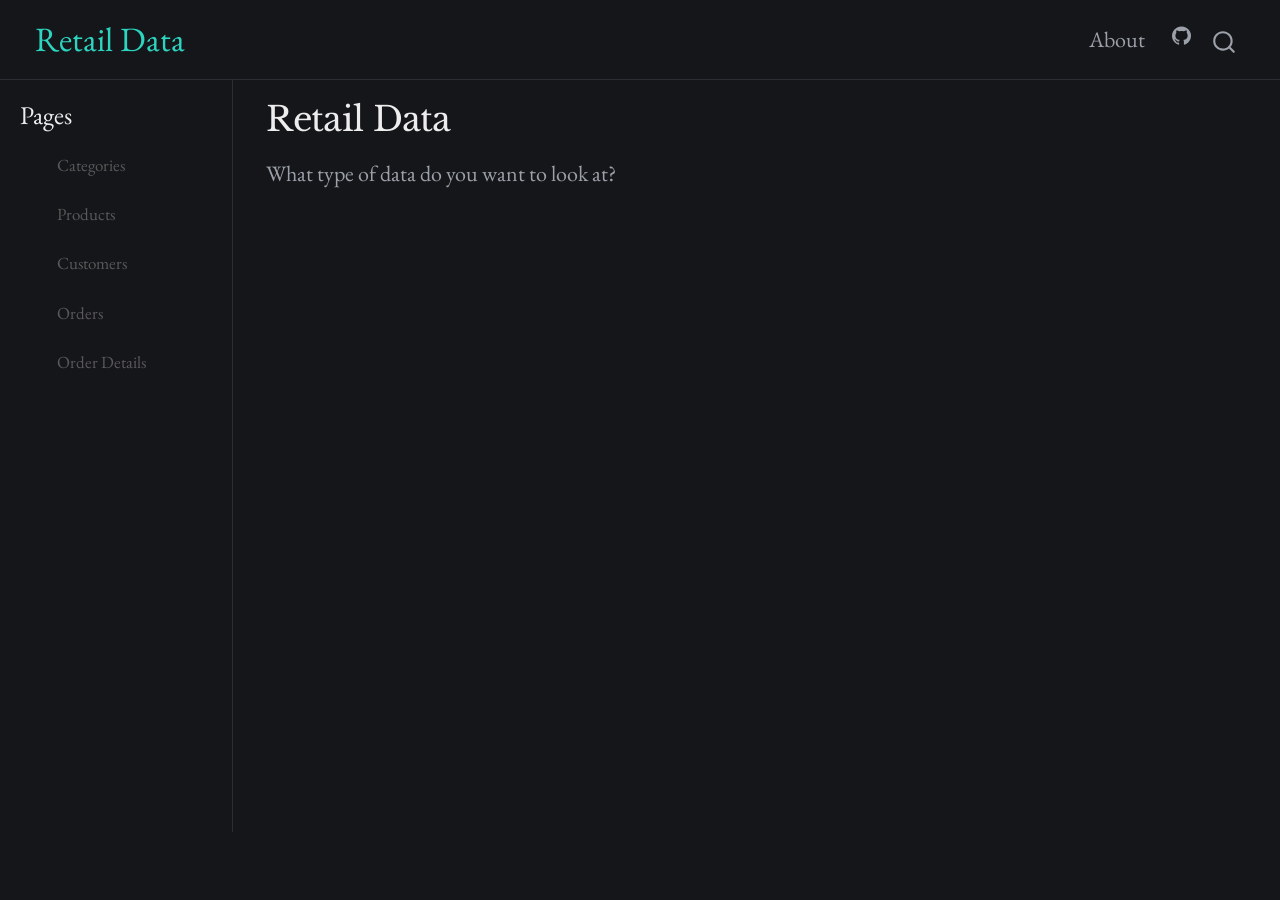
==== docs/index.html @ ee4e556a "Rerouting again" ====
<!DOCTYPE html>
<html xmlns="http://www.w3.org/1999/xhtml" lang="en" xml:lang="en"><head>

<meta charset="utf-8">
<meta name="generator" content="quarto-1.9.38">

<meta name="viewport" content="width=device-width, initial-scale=1.0, user-scalable=yes">


<title>Retail Data</title>
<style>
/* Default styles provided by pandoc.
** See https://pandoc.org/MANUAL.html#variables-for-html for config info.
*/
code{white-space: pre-wrap;}
span.smallcaps{font-variant: small-caps;}
div.columns{display: flex; gap: min(4vw, 1.5em);}
div.column{flex: auto; overflow-x: auto;}
div.hanging-indent{margin-left: 1.5em; text-indent: -1.5em;}
ul.task-list{list-style: none;}
ul.task-list li input[type="checkbox"] {
  width: 0.8em;
  margin: 0 0.8em 0.2em -1em; /* quarto-specific, see https://github.com/quarto-dev/quarto-cli/issues/4556 */ 
  vertical-align: middle;
}
</style>


<script src="site_libs/quarto-nav/quarto-nav.js"></script>
<script src="site_libs/clipboard/clipboard.min.js"></script>
<script src="site_libs/quarto-search/autocomplete.umd.js"></script>
<script src="site_libs/quarto-search/fuse.min.js"></script>
<script src="site_libs/quarto-search/quarto-search.js"></script>
<meta name="quarto:offset" content="./">
<script src="site_libs/quarto-html/quarto.js" type="module"></script>
<script src="site_libs/quarto-html/tabsets/tabsets.js" type="module"></script>
<script src="site_libs/quarto-html/popper.min.js"></script>
<script src="site_libs/quarto-html/tippy.umd.min.js"></script>
<script src="site_libs/quarto-html/anchor.min.js"></script>
<link href="site_libs/quarto-html/tippy.css" rel="stylesheet">
<link href="site_libs/quarto-html/quarto-syntax-highlighting-15634bcf2e68342d4ad2dfa704d543f6.css" rel="stylesheet" id="quarto-text-highlighting-styles">
<script src="site_libs/bootstrap/bootstrap.min.js"></script>
<link href="site_libs/bootstrap/bootstrap-icons.css" rel="stylesheet">
<link href="site_libs/bootstrap/bootstrap-1ce53df7d7e3c95a1a8f56453fd53fdc.min.css" rel="stylesheet" append-hash="true" id="quarto-bootstrap" data-mode="light">
<script id="quarto-search-options" type="application/json">{
  "location": "navbar",
  "copy-button": false,
  "collapse-after": 3,
  "panel-placement": "end",
  "type": "overlay",
  "limit": 50,
  "keyboard-shortcut": [
    "f",
    "/",
    "s"
  ],
  "show-item-context": false,
  "language": {
    "search-no-results-text": "No results",
    "search-matching-documents-text": "matching documents",
    "search-copy-link-title": "Copy link to search",
    "search-hide-matches-text": "Hide additional matches",
    "search-more-match-text": "more match in this document",
    "search-more-matches-text": "more matches in this document",
    "search-clear-button-title": "Clear",
    "search-text-placeholder": "",
    "search-detached-cancel-button-title": "Cancel",
    "search-submit-button-title": "Submit",
    "search-label": "Search"
  }
}</script>


</head>

<body class="nav-sidebar docked nav-fixed quarto-light">

<div id="quarto-search-results"></div>
  <header id="quarto-header" class="headroom fixed-top">
    <nav class="navbar navbar-expand-lg " data-bs-theme="dark">
      <div class="navbar-container container-fluid">
      <div class="navbar-brand-container mx-auto">
    <a class="navbar-brand" href="./index.html">
    <span class="navbar-title">Retail Data</span>
    </a>
  </div>
            <div id="quarto-search" class="" title="Search"></div>
          <button class="navbar-toggler" type="button" data-bs-toggle="collapse" data-bs-target="#navbarCollapse" aria-controls="navbarCollapse" role="menu" aria-expanded="false" aria-label="Toggle navigation" onclick="if (window.quartoToggleHeadroom) { window.quartoToggleHeadroom(); }">
  <span class="navbar-toggler-icon"></span>
</button>
          <div class="collapse navbar-collapse" id="navbarCollapse">
            <ul class="navbar-nav navbar-nav-scroll ms-auto">
  <li class="nav-item">
    <a class="nav-link" href="./about.html"> 
<span class="menu-text">About</span></a>
  </li>  
  <li class="nav-item compact">
    <a class="nav-link" href="https://github.com/theppel/Retail_Data"> <i class="bi bi-github" role="img">
</i> 
<span class="menu-text"></span></a>
  </li>  
</ul>
          </div> <!-- /navcollapse -->
            <div class="quarto-navbar-tools">
</div>
      </div> <!-- /container-fluid -->
    </nav>
  <nav class="quarto-secondary-nav">
    <div class="container-fluid d-flex">
      <button type="button" class="quarto-btn-toggle btn" data-bs-toggle="collapse" role="button" data-bs-target=".quarto-sidebar-collapse-item" aria-controls="quarto-sidebar" aria-expanded="false" aria-label="Toggle sidebar navigation" onclick="if (window.quartoToggleHeadroom) { window.quartoToggleHeadroom(); }">
        <i class="bi bi-layout-text-sidebar-reverse"></i>
      </button>
        <nav class="quarto-page-breadcrumbs" aria-label="breadcrumb"><ol class="breadcrumb"><li class="breadcrumb-item">Retail Data</li></ol></nav>
        <a class="flex-grow-1" role="navigation" data-bs-toggle="collapse" data-bs-target=".quarto-sidebar-collapse-item" aria-controls="quarto-sidebar" aria-expanded="false" aria-label="Toggle sidebar navigation" onclick="if (window.quartoToggleHeadroom) { window.quartoToggleHeadroom(); }">      
        </a>
    </div>
  </nav>
</header>
<!-- content -->
<div id="quarto-content" class="quarto-container page-columns page-rows-contents page-layout-article page-navbar">
<!-- sidebar -->
  <nav id="quarto-sidebar" class="sidebar collapse collapse-horizontal quarto-sidebar-collapse-item sidebar-navigation docked overflow-auto">
    <div class="sidebar-menu-container"> 
    <ul class="list-unstyled mt-1">
        <li class="sidebar-item">
 <span class="menu-text"><span id="sidebar-title">Pages</span></span>
  </li>
        <li class="sidebar-item">
  <div class="sidebar-item-container"> 
  <a href="./categories.html" class="sidebar-item-text sidebar-link">
 <span class="menu-text"><span class="sidebar-icon" style="--icon: url(icons/categories.svg)"></span>Categories</span></a>
  </div>
</li>
        <li class="sidebar-item">
  <div class="sidebar-item-container"> 
  <a href="./products.html" class="sidebar-item-text sidebar-link">
 <span class="menu-text"><span class="sidebar-icon" style="--icon: url(icons/products.svg)"></span>Products</span></a>
  </div>
</li>
        <li class="sidebar-item">
  <div class="sidebar-item-container"> 
  <a href="./customers.html" class="sidebar-item-text sidebar-link">
 <span class="menu-text"><span class="sidebar-icon" style="--icon: url(icons/customers.svg)"></span>Customers</span></a>
  </div>
</li>
        <li class="sidebar-item">
  <div class="sidebar-item-container"> 
  <a href="./orders.html" class="sidebar-item-text sidebar-link">
 <span class="menu-text"><span class="sidebar-icon" style="--icon: url(icons/orders.svg)"></span>Orders</span></a>
  </div>
</li>
        <li class="sidebar-item">
  <div class="sidebar-item-container"> 
  <a href="./details.html" class="sidebar-item-text sidebar-link">
 <span class="menu-text"><span class="sidebar-icon" style="--icon: url(icons/order_details.svg)"></span>Order Details</span></a>
  </div>
</li>
    </ul>
    </div>
</nav>
<div id="quarto-sidebar-glass" class="quarto-sidebar-collapse-item" data-bs-toggle="collapse" data-bs-target=".quarto-sidebar-collapse-item"></div>
<!-- margin-sidebar -->
    <div id="quarto-margin-sidebar" class="sidebar margin-sidebar zindex-bottom">
        
    </div>
<!-- main -->
<main class="content" id="quarto-document-content">

<header id="title-block-header" class="quarto-title-block default">
<div class="quarto-title">
<h1 class="title">Retail Data</h1>
</div>



<div class="quarto-title-meta">

    
  
    
  </div>
  


</header>


<p>What type of data do you want to look at?</p>



</main> <!-- /main -->
<script id="quarto-html-after-body" type="application/javascript">
  window.document.addEventListener("DOMContentLoaded", function (event) {
    const icon = "";
    const anchorJS = new window.AnchorJS();
    anchorJS.options = {
      placement: 'right',
      icon: icon
    };
    anchorJS.add('.anchored');
    const isCodeAnnotation = (el) => {
      for (const clz of el.classList) {
        if (clz.startsWith('code-annotation-')) {                     
          return true;
        }
      }
      return false;
    }
    const onCopySuccess = function(e) {
      // button target
      const button = e.trigger;
      // don't keep focus
      button.blur();
      // flash "checked"
      button.classList.add('code-copy-button-checked');
      var currentTitle = button.getAttribute("title");
      button.setAttribute("title", "Copied!");
      let tooltip;
      if (window.bootstrap) {
        button.setAttribute("data-bs-toggle", "tooltip");
        button.setAttribute("data-bs-placement", "left");
        button.setAttribute("data-bs-title", "Copied!");
        tooltip = new bootstrap.Tooltip(button, 
          { trigger: "manual", 
            customClass: "code-copy-button-tooltip",
            offset: [0, -8]});
        tooltip.show();    
      }
      setTimeout(function() {
        if (tooltip) {
          tooltip.hide();
          button.removeAttribute("data-bs-title");
          button.removeAttribute("data-bs-toggle");
          button.removeAttribute("data-bs-placement");
        }
        button.setAttribute("title", currentTitle);
        button.classList.remove('code-copy-button-checked');
      }, 1000);
      // clear code selection
      e.clearSelection();
    }
    const getTextToCopy = function(trigger) {
      const outerScaffold = trigger.parentElement.cloneNode(true);
      const codeEl = outerScaffold.querySelector('code');
      for (const childEl of codeEl.children) {
        if (isCodeAnnotation(childEl)) {
          childEl.remove();
        }
      }
      return codeEl.innerText;
    }
    const clipboard = new window.ClipboardJS('.code-copy-button:not([data-in-quarto-modal])', {
      text: getTextToCopy
    });
    clipboard.on('success', onCopySuccess);
    if (window.document.getElementById('quarto-embedded-source-code-modal')) {
      const clipboardModal = new window.ClipboardJS('.code-copy-button[data-in-quarto-modal]', {
        text: getTextToCopy,
        container: window.document.getElementById('quarto-embedded-source-code-modal')
      });
      clipboardModal.on('success', onCopySuccess);
    }
      var localhostRegex = new RegExp(/^(?:http|https):\/\/localhost\:?[0-9]*\//);
      var mailtoRegex = new RegExp(/^mailto:/);
        var filterRegex = new RegExp('/' + window.location.host + '/');
      var isInternal = (href) => {
          return filterRegex.test(href) || localhostRegex.test(href) || mailtoRegex.test(href);
      }
      // Inspect non-navigation links and adorn them if external
     var links = window.document.querySelectorAll('a[href]:not(.nav-link):not(.navbar-brand):not(.toc-action):not(.sidebar-link):not(.sidebar-item-toggle):not(.pagination-link):not(.no-external):not([aria-hidden]):not(.dropdown-item):not(.quarto-navigation-tool):not(.about-link)');
      for (var i=0; i<links.length; i++) {
        const link = links[i];
        if (!isInternal(link.href)) {
          // undo the damage that might have been done by quarto-nav.js in the case of
          // links that we want to consider external
          if (link.dataset.originalHref !== undefined) {
            link.href = link.dataset.originalHref;
          }
        }
      }
    function tippyHover(el, contentFn, onTriggerFn, onUntriggerFn) {
      const config = {
        allowHTML: true,
        maxWidth: 500,
        delay: 100,
        arrow: false,
        appendTo: function(el) {
            return el.parentElement;
        },
        interactive: true,
        interactiveBorder: 10,
        theme: 'quarto',
        placement: 'bottom-start',
      };
      if (contentFn) {
        config.content = contentFn;
      }
      if (onTriggerFn) {
        config.onTrigger = onTriggerFn;
      }
      if (onUntriggerFn) {
        config.onUntrigger = onUntriggerFn;
      }
      window.tippy(el, config); 
    }
    const noterefs = window.document.querySelectorAll('a[role="doc-noteref"]');
    for (var i=0; i<noterefs.length; i++) {
      const ref = noterefs[i];
      tippyHover(ref, function() {
        // use id or data attribute instead here
        let href = ref.getAttribute('data-footnote-href') || ref.getAttribute('href');
        try { href = new URL(href).hash; } catch {}
        const id = href.replace(/^#\/?/, "");
        const note = window.document.getElementById(id);
        if (note) {
          return note.innerHTML;
        } else {
          return "";
        }
      });
    }
    const xrefs = window.document.querySelectorAll('a.quarto-xref');
    const processXRef = (id, note) => {
      // Strip column container classes
      const stripColumnClz = (el) => {
        el.classList.remove("page-full", "page-columns");
        if (el.children) {
          for (const child of el.children) {
            stripColumnClz(child);
          }
        }
      }
      stripColumnClz(note)
      if (id === null || id.startsWith('sec-')) {
        // Special case sections, only their first couple elements
        const container = document.createElement("div");
        if (note.children && note.children.length > 2) {
          container.appendChild(note.children[0].cloneNode(true));
          for (let i = 1; i < note.children.length; i++) {
            const child = note.children[i];
            if (child.tagName === "P" && child.innerText === "") {
              continue;
            } else {
              container.appendChild(child.cloneNode(true));
              break;
            }
          }
          if (window.Quarto?.typesetMath) {
            window.Quarto.typesetMath(container);
          }
          return container.innerHTML
        } else {
          if (window.Quarto?.typesetMath) {
            window.Quarto.typesetMath(note);
          }
          return note.innerHTML;
        }
      } else {
        // Remove any anchor links if they are present
        const anchorLink = note.querySelector('a.anchorjs-link');
        if (anchorLink) {
          anchorLink.remove();
        }
        if (window.Quarto?.typesetMath) {
          window.Quarto.typesetMath(note);
        }
        if (note.classList.contains("callout")) {
          return note.outerHTML;
        } else {
          return note.innerHTML;
        }
      }
    }
    for (var i=0; i<xrefs.length; i++) {
      const xref = xrefs[i];
      tippyHover(xref, undefined, function(instance) {
        instance.disable();
        let url = xref.getAttribute('href');
        let hash = undefined; 
        if (url.startsWith('#')) {
          hash = url;
        } else {
          try { hash = new URL(url).hash; } catch {}
        }
        if (hash) {
          const id = hash.replace(/^#\/?/, "");
          const note = window.document.getElementById(id);
          if (note !== null) {
            try {
              const html = processXRef(id, note.cloneNode(true));
              instance.setContent(html);
            } finally {
              instance.enable();
              instance.show();
            }
          } else {
            // See if we can fetch this
            fetch(url.split('#')[0])
            .then(res => res.text())
            .then(html => {
              const parser = new DOMParser();
              const htmlDoc = parser.parseFromString(html, "text/html");
              const note = htmlDoc.getElementById(id);
              if (note !== null) {
                const html = processXRef(id, note);
                instance.setContent(html);
              } 
            }).finally(() => {
              instance.enable();
              instance.show();
            });
          }
        } else {
          // See if we can fetch a full url (with no hash to target)
          // This is a special case and we should probably do some content thinning / targeting
          fetch(url)
          .then(res => res.text())
          .then(html => {
            const parser = new DOMParser();
            const htmlDoc = parser.parseFromString(html, "text/html");
            const note = htmlDoc.querySelector('main.content');
            if (note !== null) {
              // This should only happen for chapter cross references
              // (since there is no id in the URL)
              // remove the first header
              if (note.children.length > 0 && note.children[0].tagName === "HEADER") {
                note.children[0].remove();
              }
              const html = processXRef(null, note);
              instance.setContent(html);
            } 
          }).finally(() => {
            instance.enable();
            instance.show();
          });
        }
      }, function(instance) {
      });
    }
        let selectedAnnoteEl;
        const selectorForAnnotation = ( cell, annotation) => {
          let cellAttr = 'data-code-cell="' + cell + '"';
          let lineAttr = 'data-code-annotation="' +  annotation + '"';
          const selector = 'span[' + cellAttr + '][' + lineAttr + ']';
          return selector;
        }
        const selectCodeLines = (annoteEl) => {
          const doc = window.document;
          const targetCell = annoteEl.getAttribute("data-target-cell");
          const targetAnnotation = annoteEl.getAttribute("data-target-annotation");
          const annoteSpan = window.document.querySelector(selectorForAnnotation(targetCell, targetAnnotation));
          const lines = annoteSpan.getAttribute("data-code-lines").split(",");
          const lineIds = lines.map((line) => {
            return targetCell + "-" + line;
          })
          let top = null;
          let height = null;
          let parent = null;
          if (lineIds.length > 0) {
              //compute the position of the single el (top and bottom and make a div)
              const el = window.document.getElementById(lineIds[0]);
              top = el.offsetTop;
              height = el.offsetHeight;
              parent = el.parentElement.parentElement;
            if (lineIds.length > 1) {
              const lastEl = window.document.getElementById(lineIds[lineIds.length - 1]);
              const bottom = lastEl.offsetTop + lastEl.offsetHeight;
              height = bottom - top;
            }
            if (top !== null && height !== null && parent !== null) {
              // cook up a div (if necessary) and position it 
              let div = window.document.getElementById("code-annotation-line-highlight");
              if (div === null) {
                div = window.document.createElement("div");
                div.setAttribute("id", "code-annotation-line-highlight");
                div.style.position = 'absolute';
                parent.appendChild(div);
              }
              div.style.top = top - 2 + "px";
              div.style.height = height + 4 + "px";
              div.style.left = 0;
              let gutterDiv = window.document.getElementById("code-annotation-line-highlight-gutter");
              if (gutterDiv === null) {
                gutterDiv = window.document.createElement("div");
                gutterDiv.setAttribute("id", "code-annotation-line-highlight-gutter");
                gutterDiv.style.position = 'absolute';
                const codeCell = window.document.getElementById(targetCell);
                const gutter = codeCell.querySelector('.code-annotation-gutter');
                gutter.appendChild(gutterDiv);
              }
              gutterDiv.style.top = top - 2 + "px";
              gutterDiv.style.height = height + 4 + "px";
            }
            selectedAnnoteEl = annoteEl;
          }
        };
        const unselectCodeLines = () => {
          const elementsIds = ["code-annotation-line-highlight", "code-annotation-line-highlight-gutter"];
          elementsIds.forEach((elId) => {
            const div = window.document.getElementById(elId);
            if (div) {
              div.remove();
            }
          });
          selectedAnnoteEl = undefined;
        };
          // Handle positioning of the toggle
      window.addEventListener(
        "resize",
        throttle(() => {
          elRect = undefined;
          if (selectedAnnoteEl) {
            selectCodeLines(selectedAnnoteEl);
          }
        }, 10)
      );
      function throttle(fn, ms) {
      let throttle = false;
      let timer;
        return (...args) => {
          if(!throttle) { // first call gets through
              fn.apply(this, args);
              throttle = true;
          } else { // all the others get throttled
              if(timer) clearTimeout(timer); // cancel #2
              timer = setTimeout(() => {
                fn.apply(this, args);
                timer = throttle = false;
              }, ms);
          }
        };
      }
        // Attach click handler to the DT
        const annoteDls = window.document.querySelectorAll('dt[data-target-cell]');
        for (const annoteDlNode of annoteDls) {
          annoteDlNode.addEventListener('click', (event) => {
            const clickedEl = event.target;
            if (clickedEl !== selectedAnnoteEl) {
              unselectCodeLines();
              const activeEl = window.document.querySelector('dt[data-target-cell].code-annotation-active');
              if (activeEl) {
                activeEl.classList.remove('code-annotation-active');
              }
              selectCodeLines(clickedEl);
              clickedEl.classList.add('code-annotation-active');
            } else {
              // Unselect the line
              unselectCodeLines();
              clickedEl.classList.remove('code-annotation-active');
            }
          });
        }
    const findCites = (el) => {
      const parentEl = el.parentElement;
      if (parentEl) {
        const cites = parentEl.dataset.cites;
        if (cites) {
          return {
            el,
            cites: cites.split(' ')
          };
        } else {
          return findCites(el.parentElement)
        }
      } else {
        return undefined;
      }
    };
    var bibliorefs = window.document.querySelectorAll('a[role="doc-biblioref"]');
    for (var i=0; i<bibliorefs.length; i++) {
      const ref = bibliorefs[i];
      const citeInfo = findCites(ref);
      if (citeInfo) {
        tippyHover(citeInfo.el, function() {
          var popup = window.document.createElement('div');
          citeInfo.cites.forEach(function(cite) {
            var citeDiv = window.document.createElement('div');
            citeDiv.classList.add('hanging-indent');
            citeDiv.classList.add('csl-entry');
            var biblioDiv = window.document.getElementById('ref-' + cite);
            if (biblioDiv) {
              citeDiv.innerHTML = biblioDiv.innerHTML;
            }
            popup.appendChild(citeDiv);
          });
          return popup.innerHTML;
        });
      }
    }
  });
  </script>
</div> <!-- /content -->




</body></html>
---- docs/site_libs/quarto-html/tippy.css ----
.tippy-box[data-animation=fade][data-state=hidden]{opacity:0}[data-tippy-root]{max-width:calc(100vw - 10px)}.tippy-box{position:relative;background-color:#333;color:#fff;border-radius:4px;font-size:14px;line-height:1.4;white-space:normal;outline:0;transition-property:transform,visibility,opacity}.tippy-box[data-placement^=top]>.tippy-arrow{bottom:0}.tippy-box[data-placement^=top]>.tippy-arrow:before{bottom:-7px;left:0;border-width:8px 8px 0;border-top-color:initial;transform-origin:center top}.tippy-box[data-placement^=bottom]>.tippy-arrow{top:0}.tippy-box[data-placement^=bottom]>.tippy-arrow:before{top:-7px;left:0;border-width:0 8px 8px;border-bottom-color:initial;transform-origin:center bottom}.tippy-box[data-placement^=left]>.tippy-arrow{right:0}.tippy-box[data-placement^=left]>.tippy-arrow:before{border-width:8px 0 8px 8px;border-left-color:initial;right:-7px;transform-origin:center left}.tippy-box[data-placement^=right]>.tippy-arrow{left:0}.tippy-box[data-placement^=right]>.tippy-arrow:before{left:-7px;border-width:8px 8px 8px 0;border-right-color:initial;transform-origin:center right}.tippy-box[data-inertia][data-state=visible]{transition-timing-function:cubic-bezier(.54,1.5,.38,1.11)}.tippy-arrow{width:16px;height:16px;color:#333}.tippy-arrow:before{content:"";position:absolute;border-color:transparent;border-style:solid}.tippy-content{position:relative;padding:5px 9px;z-index:1}
---- docs/site_libs/quarto-html/quarto-syntax-highlighting-15634bcf2e68342d4ad2dfa704d543f6.css ----
/* quarto syntax highlight colors */
:root {
  --quarto-hl-ot-color: #003B4F;
  --quarto-hl-at-color: #657422;
  --quarto-hl-ss-color: #20794D;
  --quarto-hl-an-color: #5E5E5E;
  --quarto-hl-fu-color: #4758AB;
  --quarto-hl-st-color: #20794D;
  --quarto-hl-cf-color: #003B4F;
  --quarto-hl-op-color: #5E5E5E;
  --quarto-hl-er-color: #AD0000;
  --quarto-hl-bn-color: #AD0000;
  --quarto-hl-al-color: #AD0000;
  --quarto-hl-va-color: #111111;
  --quarto-hl-bu-color: inherit;
  --quarto-hl-ex-color: inherit;
  --quarto-hl-pp-color: #AD0000;
  --quarto-hl-in-color: #5E5E5E;
  --quarto-hl-vs-color: #20794D;
  --quarto-hl-wa-color: #5E5E5E;
  --quarto-hl-do-color: #5E5E5E;
  --quarto-hl-im-color: #00769E;
  --quarto-hl-ch-color: #20794D;
  --quarto-hl-dt-color: #AD0000;
  --quarto-hl-fl-color: #AD0000;
  --quarto-hl-co-color: #5E5E5E;
  --quarto-hl-cv-color: #5E5E5E;
  --quarto-hl-cn-color: #8f5902;
  --quarto-hl-sc-color: #5E5E5E;
  --quarto-hl-dv-color: #AD0000;
  --quarto-hl-kw-color: #003B4F;
}

/* other quarto variables */
:root {
  --quarto-font-monospace: SFMono-Regular, Menlo, Monaco, Consolas, "Liberation Mono", "Courier New", monospace;
}

/* syntax highlight based on Pandoc's rules */
pre > code.sourceCode > span {
  color: #003B4F;
}

code.sourceCode > span {
  color: #003B4F;
}

div.sourceCode,
div.sourceCode pre.sourceCode {
  color: #003B4F;
}

/* Normal */
code span {
  color: #003B4F;
}

/* Alert */
code span.al {
  color: #AD0000;
  font-style: inherit;
}

/* Annotation */
code span.an {
  color: #5E5E5E;
  font-style: inherit;
}

/* Attribute */
code span.at {
  color: #657422;
  font-style: inherit;
}

/* BaseN */
code span.bn {
  color: #AD0000;
  font-style: inherit;
}

/* BuiltIn */
code span.bu {
  font-style: inherit;
}

/* ControlFlow */
code span.cf {
  color: #003B4F;
  font-weight: bold;
  font-style: inherit;
}

/* Char */
code span.ch {
  color: #20794D;
  font-style: inherit;
}

/* Constant */
code span.cn {
  color: #8f5902;
  font-style: inherit;
}

/* Comment */
code span.co {
  color: #5E5E5E;
  font-style: inherit;
}

/* CommentVar */
code span.cv {
  color: #5E5E5E;
  font-style: italic;
}

/* Documentation */
code span.do {
  color: #5E5E5E;
  font-style: italic;
}

/* DataType */
code span.dt {
  color: #AD0000;
  font-style: inherit;
}

/* DecVal */
code span.dv {
  color: #AD0000;
  font-style: inherit;
}

/* Error */
code span.er {
  color: #AD0000;
  font-style: inherit;
}

/* Extension */
code span.ex {
  font-style: inherit;
}

/* Float */
code span.fl {
  color: #AD0000;
  font-style: inherit;
}

/* Function */
code span.fu {
  color: #4758AB;
  font-style: inherit;
}

/* Import */
code span.im {
  color: #00769E;
  font-style: inherit;
}

/* Information */
code span.in {
  color: #5E5E5E;
  font-style: inherit;
}

/* Keyword */
code span.kw {
  color: #003B4F;
  font-weight: bold;
  font-style: inherit;
}

/* Operator */
code span.op {
  color: #5E5E5E;
  font-style: inherit;
}

/* Other */
code span.ot {
  color: #003B4F;
  font-style: inherit;
}

/* Preprocessor */
code span.pp {
  color: #AD0000;
  font-style: inherit;
}

/* SpecialChar */
code span.sc {
  color: #5E5E5E;
  font-style: inherit;
}

/* SpecialString */
code span.ss {
  color: #20794D;
  font-style: inherit;
}

/* String */
code span.st {
  color: #20794D;
  font-style: inherit;
}

/* Variable */
code span.va {
  color: #111111;
  font-style: inherit;
}

/* VerbatimString */
code span.vs {
  color: #20794D;
  font-style: inherit;
}

/* Warning */
code span.wa {
  color: #5E5E5E;
  font-style: italic;
}

.prevent-inlining {
  content: "</";
}

/*# sourceMappingURL=f23921c56f73e400b49028c9186a1aa0.css.map */
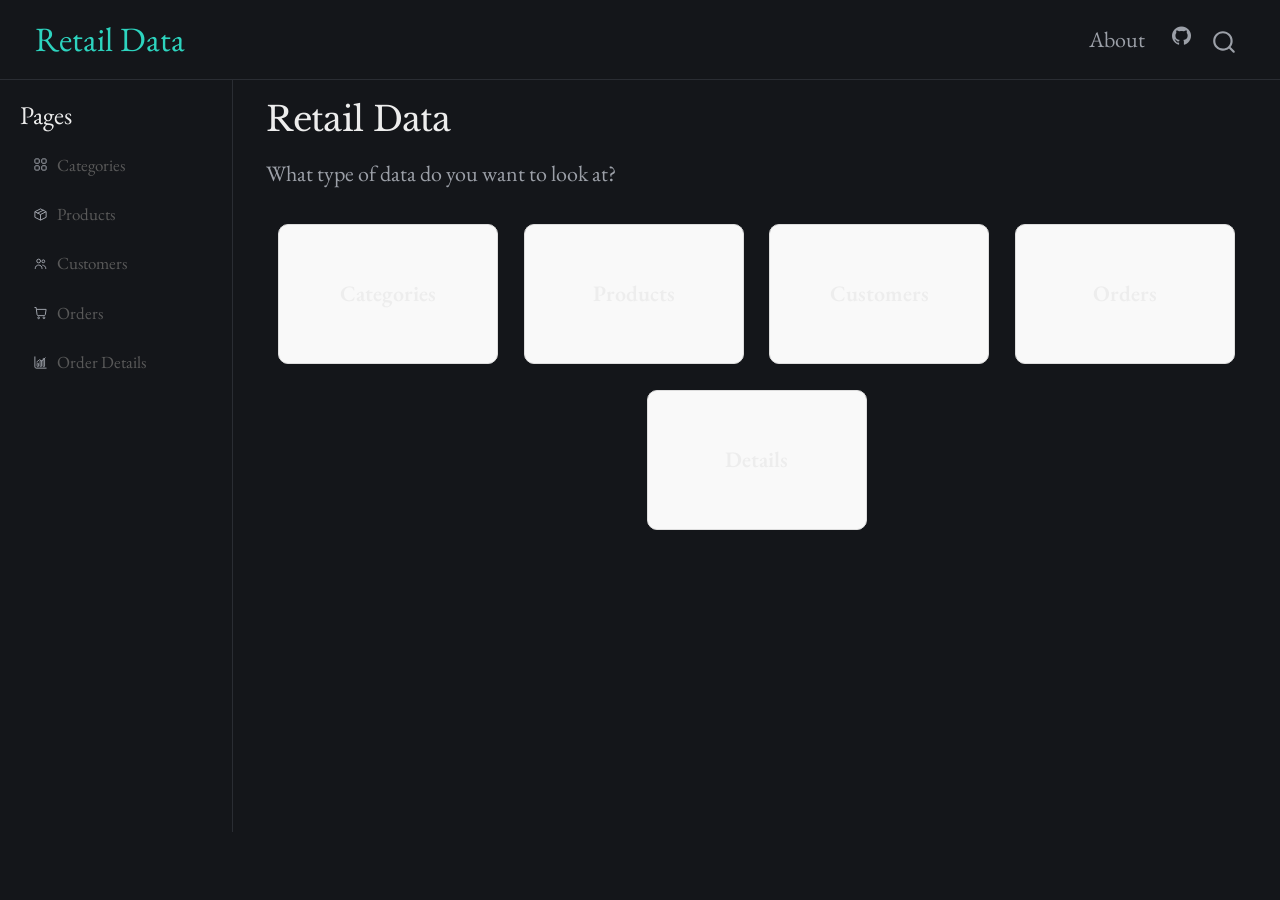
==== commit f75d44de: "Started on home page" ====
--- a/docs/index.html
+++ b/docs/index.html
@@ -41,7 +41,7 @@
 <link href="site_libs/quarto-html/quarto-syntax-highlighting-15634bcf2e68342d4ad2dfa704d543f6.css" rel="stylesheet" id="quarto-text-highlighting-styles">
 <script src="site_libs/bootstrap/bootstrap.min.js"></script>
 <link href="site_libs/bootstrap/bootstrap-icons.css" rel="stylesheet">
-<link href="site_libs/bootstrap/bootstrap-1ce53df7d7e3c95a1a8f56453fd53fdc.min.css" rel="stylesheet" append-hash="true" id="quarto-bootstrap" data-mode="light">
+<link href="site_libs/bootstrap/bootstrap-c7ba37342e958b1e0331fea248a6f0ec.min.css" rel="stylesheet" append-hash="true" id="quarto-bootstrap" data-mode="light">
 <script id="quarto-search-options" type="application/json">{
   "location": "navbar",
   "copy-button": false,
@@ -117,7 +117,7 @@
   </nav>
 </header>
 <!-- content -->
-<div id="quarto-content" class="quarto-container page-columns page-rows-contents page-layout-article page-navbar">
+<div id="quarto-content" class="quarto-container page-columns page-rows-contents page-layout-full page-navbar">
 <!-- sidebar -->
   <nav id="quarto-sidebar" class="sidebar collapse collapse-horizontal quarto-sidebar-collapse-item sidebar-navigation docked overflow-auto">
     <div class="sidebar-menu-container"> 
@@ -128,31 +128,31 @@
         <li class="sidebar-item">
   <div class="sidebar-item-container"> 
   <a href="./categories.html" class="sidebar-item-text sidebar-link">
- <span class="menu-text"><span class="sidebar-icon" style="--icon: url(icons/categories.svg)"></span>Categories</span></a>
+ <span class="menu-text"><span class="sidebar-icon" style="--icon: url(/icons/categories.svg)"></span>Categories</span></a>
   </div>
 </li>
         <li class="sidebar-item">
   <div class="sidebar-item-container"> 
   <a href="./products.html" class="sidebar-item-text sidebar-link">
- <span class="menu-text"><span class="sidebar-icon" style="--icon: url(icons/products.svg)"></span>Products</span></a>
+ <span class="menu-text"><span class="sidebar-icon" style="--icon: url(/icons/products.svg)"></span>Products</span></a>
   </div>
 </li>
         <li class="sidebar-item">
   <div class="sidebar-item-container"> 
   <a href="./customers.html" class="sidebar-item-text sidebar-link">
- <span class="menu-text"><span class="sidebar-icon" style="--icon: url(icons/customers.svg)"></span>Customers</span></a>
+ <span class="menu-text"><span class="sidebar-icon" style="--icon: url(/icons/customers.svg)"></span>Customers</span></a>
   </div>
 </li>
         <li class="sidebar-item">
   <div class="sidebar-item-container"> 
   <a href="./orders.html" class="sidebar-item-text sidebar-link">
- <span class="menu-text"><span class="sidebar-icon" style="--icon: url(icons/orders.svg)"></span>Orders</span></a>
+ <span class="menu-text"><span class="sidebar-icon" style="--icon: url(/icons/orders.svg)"></span>Orders</span></a>
   </div>
 </li>
         <li class="sidebar-item">
   <div class="sidebar-item-container"> 
   <a href="./details.html" class="sidebar-item-text sidebar-link">
- <span class="menu-text"><span class="sidebar-icon" style="--icon: url(icons/order_details.svg)"></span>Order Details</span></a>
+ <span class="menu-text"><span class="sidebar-icon" style="--icon: url(/icons/order_details.svg)"></span>Order Details</span></a>
   </div>
 </li>
     </ul>
@@ -164,7 +164,7 @@
         
     </div>
 <!-- main -->
-<main class="content" id="quarto-document-content">
+<main class="content column-page-right" id="quarto-document-content">
 
 <header id="title-block-header" class="quarto-title-block default">
 <div class="quarto-title">
@@ -173,7 +173,7 @@
 
 
 
-<div class="quarto-title-meta">
+<div class="quarto-title-meta column-page-right">
 
     
   
@@ -186,6 +186,13 @@
 
 
 <p>What type of data do you want to look at?</p>
+<div class="card-grid">
+  <a class="card-link" href="./categories.html">Categories</a>
+  <a class="card-link" href="./products.html">Products</a>
+  <a class="card-link" href="./customers.html">Customers</a>
+  <a class="card-link" href="./orders.html">Orders</a>
+  <a class="card-link" href="./details.html">Details</a>
+</div>
 
 
 
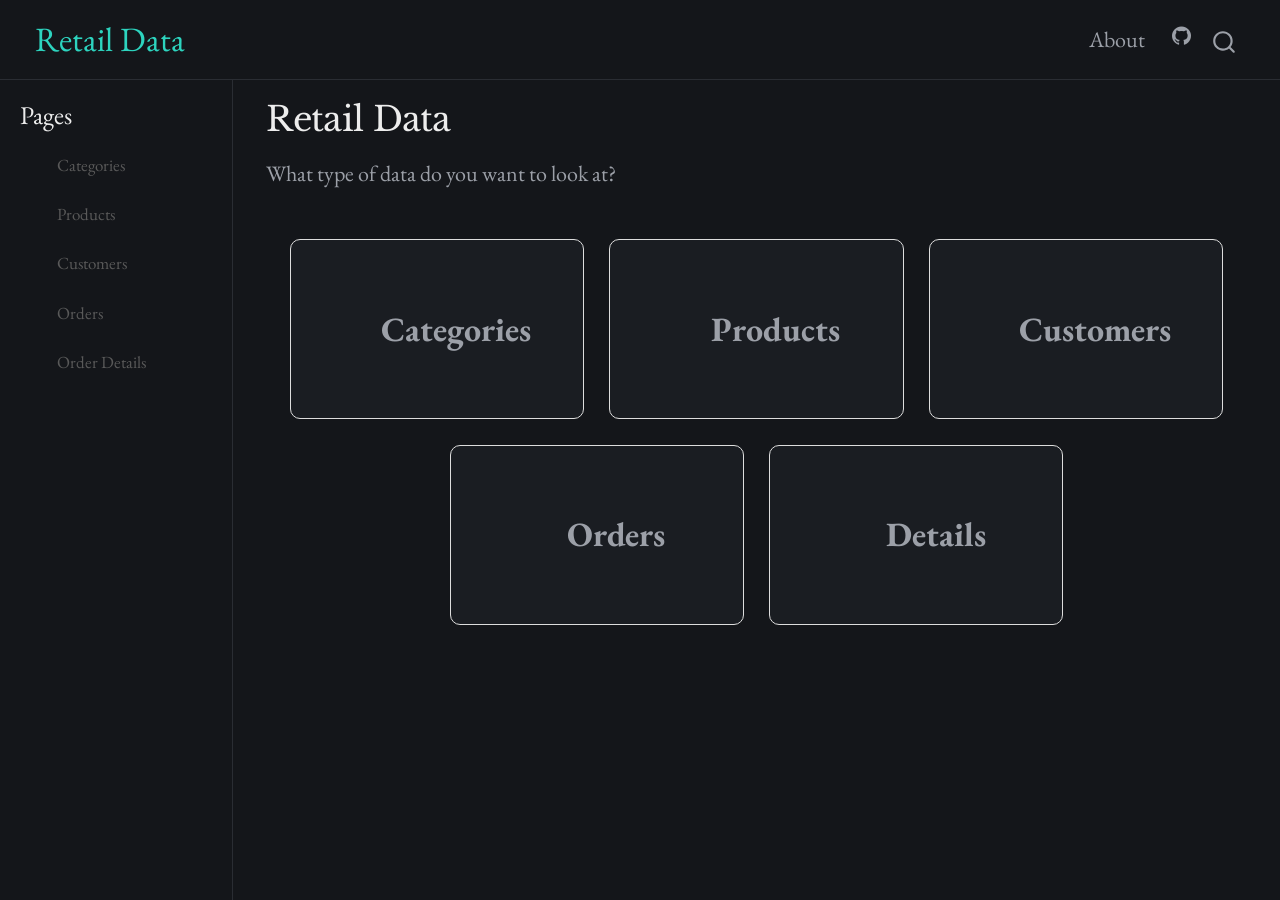
==== commit e89d690b: "Working Homepage" ====
--- a/docs/index.html
+++ b/docs/index.html
@@ -36,12 +36,11 @@
 <script src="site_libs/quarto-html/tabsets/tabsets.js" type="module"></script>
 <script src="site_libs/quarto-html/popper.min.js"></script>
 <script src="site_libs/quarto-html/tippy.umd.min.js"></script>
-<script src="site_libs/quarto-html/anchor.min.js"></script>
 <link href="site_libs/quarto-html/tippy.css" rel="stylesheet">
 <link href="site_libs/quarto-html/quarto-syntax-highlighting-15634bcf2e68342d4ad2dfa704d543f6.css" rel="stylesheet" id="quarto-text-highlighting-styles">
 <script src="site_libs/bootstrap/bootstrap.min.js"></script>
 <link href="site_libs/bootstrap/bootstrap-icons.css" rel="stylesheet">
-<link href="site_libs/bootstrap/bootstrap-c7ba37342e958b1e0331fea248a6f0ec.min.css" rel="stylesheet" append-hash="true" id="quarto-bootstrap" data-mode="light">
+<link href="site_libs/bootstrap/bootstrap-dc1627d83813fef8b1dbb81465ac171e.min.css" rel="stylesheet" append-hash="true" id="quarto-bootstrap" data-mode="light">
 <script id="quarto-search-options" type="application/json">{
   "location": "navbar",
   "copy-button": false,
@@ -71,6 +70,7 @@
 }</script>
 
 
+<link rel="stylesheet" href="index.css">
 </head>
 
 <body class="nav-sidebar docked nav-fixed quarto-light">
@@ -128,31 +128,31 @@
         <li class="sidebar-item">
   <div class="sidebar-item-container"> 
   <a href="./categories.html" class="sidebar-item-text sidebar-link">
- <span class="menu-text"><span class="sidebar-icon" style="--icon: url(/icons/categories.svg)"></span>Categories</span></a>
+ <span class="menu-text"><span class="sidebar-icon" style="--icon: url(/Retail_Data/icons/categories.svg)"></span>Categories</span></a>
   </div>
 </li>
         <li class="sidebar-item">
   <div class="sidebar-item-container"> 
   <a href="./products.html" class="sidebar-item-text sidebar-link">
- <span class="menu-text"><span class="sidebar-icon" style="--icon: url(/icons/products.svg)"></span>Products</span></a>
+ <span class="menu-text"><span class="sidebar-icon" style="--icon: url(/Retail_Data//icons/products.svg)"></span>Products</span></a>
   </div>
 </li>
         <li class="sidebar-item">
   <div class="sidebar-item-container"> 
   <a href="./customers.html" class="sidebar-item-text sidebar-link">
- <span class="menu-text"><span class="sidebar-icon" style="--icon: url(/icons/customers.svg)"></span>Customers</span></a>
+ <span class="menu-text"><span class="sidebar-icon" style="--icon: url(/Retail_Data/icons/customers.svg)"></span>Customers</span></a>
   </div>
 </li>
         <li class="sidebar-item">
   <div class="sidebar-item-container"> 
   <a href="./orders.html" class="sidebar-item-text sidebar-link">
- <span class="menu-text"><span class="sidebar-icon" style="--icon: url(/icons/orders.svg)"></span>Orders</span></a>
+ <span class="menu-text"><span class="sidebar-icon" style="--icon: url(/Retail_Data/icons/orders.svg)"></span>Orders</span></a>
   </div>
 </li>
         <li class="sidebar-item">
   <div class="sidebar-item-container"> 
   <a href="./details.html" class="sidebar-item-text sidebar-link">
- <span class="menu-text"><span class="sidebar-icon" style="--icon: url(/icons/order_details.svg)"></span>Order Details</span></a>
+ <span class="menu-text"><span class="sidebar-icon" style="--icon: url(/Retail_Data/icons/order_details.svg)"></span>Order Details</span></a>
   </div>
 </li>
     </ul>
@@ -187,11 +187,11 @@
 
 <p>What type of data do you want to look at?</p>
 <div class="card-grid">
-  <a class="card-link" href="./categories.html">Categories</a>
-  <a class="card-link" href="./products.html">Products</a>
-  <a class="card-link" href="./customers.html">Customers</a>
-  <a class="card-link" href="./orders.html">Orders</a>
-  <a class="card-link" href="./details.html">Details</a>
+  <a class="card-link" href="./categories.html"><span class="homepage-icon" style="--icon: url(/Retail_Data/icons/categories.svg)"></span>Categories</a>
+  <a class="card-link" href="./products.html"><span class="homepage-icon" style="--icon: url(/Retail_Data/icons/products.svg)"></span>Products</a>
+  <a class="card-link" href="./customers.html"><span class="homepage-icon" style="--icon: url(/Retail_Data/icons/customers.svg)"></span>Customers</a>
+  <a class="card-link" href="./orders.html"><span class="homepage-icon" style="--icon: url(/Retail_Data/icons/orders.svg)"></span>Orders</a>
+  <a class="card-link" href="./details.html"><span class="homepage-icon" style="--icon: url(/Retail_Data/icons/order_details.svg)"></span>Details</a>
 </div>
 
 
@@ -199,13 +199,6 @@
 </main> <!-- /main -->
 <script id="quarto-html-after-body" type="application/javascript">
   window.document.addEventListener("DOMContentLoaded", function (event) {
-    const icon = "";
-    const anchorJS = new window.AnchorJS();
-    anchorJS.options = {
-      placement: 'right',
-      icon: icon
-    };
-    anchorJS.add('.anchored');
     const isCodeAnnotation = (el) => {
       for (const clz of el.classList) {
         if (clz.startsWith('code-annotation-')) {                     
--- a/docs/index.css
+++ b/docs/index.css
@@ -0,0 +1,14 @@
+html, body {
+  height: 100%;
+  margin: 0;
+  overflow: hidden;
+}
+
+#quarto-content {
+  height: 100%; /* subtract pinned navbar height */
+}
+
+main#quarto-document-content {
+  height: 100%;
+  overflow: hidden;
+}
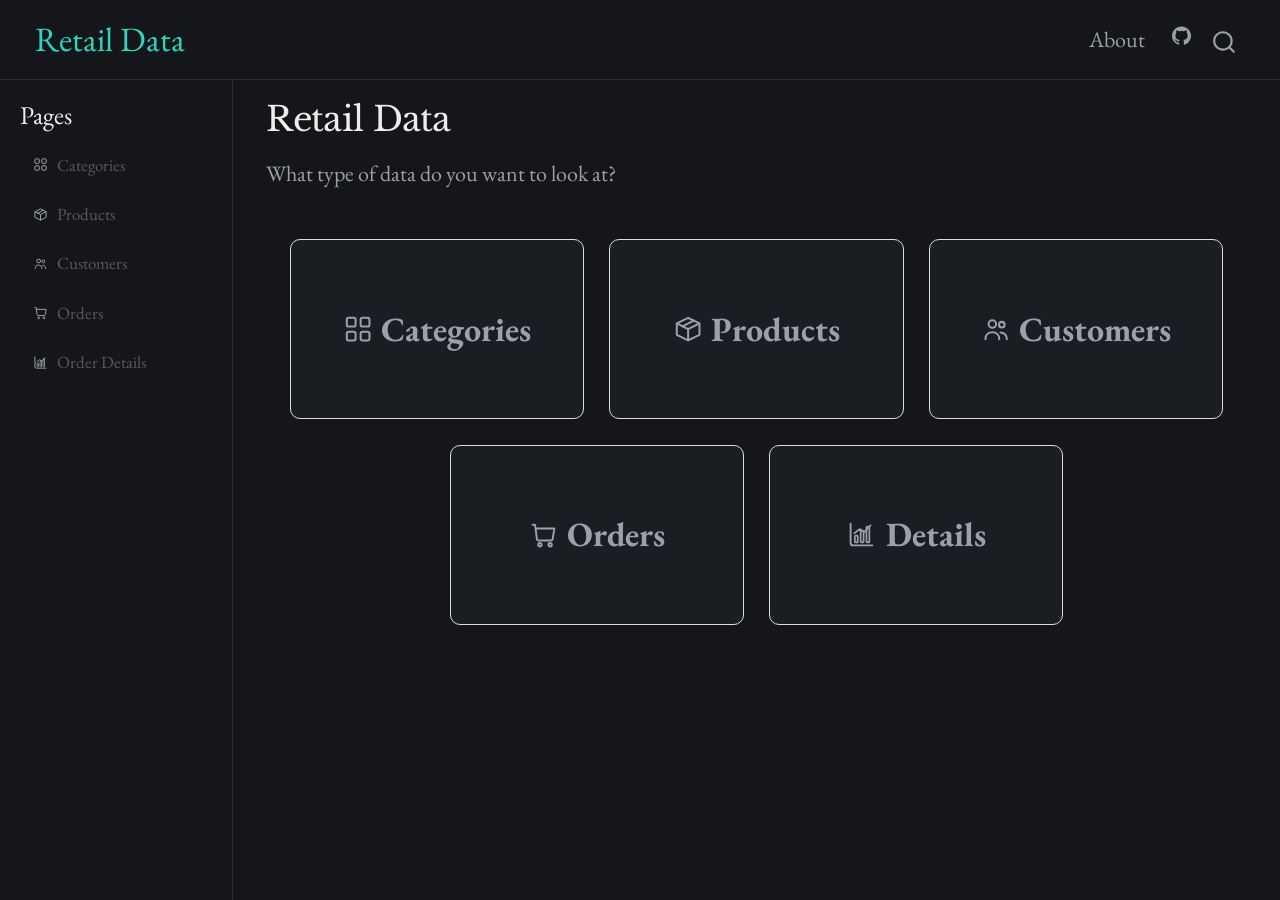
==== commit de0d6d0d: "First working indev" ====
--- a/docs/index.html
+++ b/docs/index.html
@@ -128,31 +128,31 @@
         <li class="sidebar-item">
   <div class="sidebar-item-container"> 
   <a href="./categories.html" class="sidebar-item-text sidebar-link">
- <span class="menu-text"><span class="sidebar-icon" style="--icon: url(/Retail_Data/icons/categories.svg)"></span>Categories</span></a>
+ <span class="menu-text"><span class="sidebar-icon" style="--icon: url(/icons/categories.svg)"></span>Categories</span></a>
   </div>
 </li>
         <li class="sidebar-item">
   <div class="sidebar-item-container"> 
   <a href="./products.html" class="sidebar-item-text sidebar-link">
- <span class="menu-text"><span class="sidebar-icon" style="--icon: url(/Retail_Data//icons/products.svg)"></span>Products</span></a>
+ <span class="menu-text"><span class="sidebar-icon" style="--icon: url(/icons/products.svg)"></span>Products</span></a>
   </div>
 </li>
         <li class="sidebar-item">
   <div class="sidebar-item-container"> 
   <a href="./customers.html" class="sidebar-item-text sidebar-link">
- <span class="menu-text"><span class="sidebar-icon" style="--icon: url(/Retail_Data/icons/customers.svg)"></span>Customers</span></a>
+ <span class="menu-text"><span class="sidebar-icon" style="--icon: url(/icons/customers.svg)"></span>Customers</span></a>
   </div>
 </li>
         <li class="sidebar-item">
   <div class="sidebar-item-container"> 
   <a href="./orders.html" class="sidebar-item-text sidebar-link">
- <span class="menu-text"><span class="sidebar-icon" style="--icon: url(/Retail_Data/icons/orders.svg)"></span>Orders</span></a>
+ <span class="menu-text"><span class="sidebar-icon" style="--icon: url(/icons/orders.svg)"></span>Orders</span></a>
   </div>
 </li>
         <li class="sidebar-item">
   <div class="sidebar-item-container"> 
   <a href="./details.html" class="sidebar-item-text sidebar-link">
- <span class="menu-text"><span class="sidebar-icon" style="--icon: url(/Retail_Data/icons/order_details.svg)"></span>Order Details</span></a>
+ <span class="menu-text"><span class="sidebar-icon" style="--icon: url(/icons/order_details.svg)"></span>Order Details</span></a>
   </div>
 </li>
     </ul>
@@ -187,11 +187,11 @@
 
 <p>What type of data do you want to look at?</p>
 <div class="card-grid">
-  <a class="card-link" href="./categories.html"><span class="homepage-icon" style="--icon: url(/Retail_Data/icons/categories.svg)"></span>Categories</a>
-  <a class="card-link" href="./products.html"><span class="homepage-icon" style="--icon: url(/Retail_Data/icons/products.svg)"></span>Products</a>
-  <a class="card-link" href="./customers.html"><span class="homepage-icon" style="--icon: url(/Retail_Data/icons/customers.svg)"></span>Customers</a>
-  <a class="card-link" href="./orders.html"><span class="homepage-icon" style="--icon: url(/Retail_Data/icons/orders.svg)"></span>Orders</a>
-  <a class="card-link" href="./details.html"><span class="homepage-icon" style="--icon: url(/Retail_Data/icons/order_details.svg)"></span>Details</a>
+  <a class="card-link" href="./categories.html"><span class="homepage-icon" style="--icon: url(/icons/categories.svg)"></span>Categories</a>
+  <a class="card-link" href="./products.html"><span class="homepage-icon" style="--icon: url(/icons/products.svg)"></span>Products</a>
+  <a class="card-link" href="./customers.html"><span class="homepage-icon" style="--icon: url(/icons/customers.svg)"></span>Customers</a>
+  <a class="card-link" href="./orders.html"><span class="homepage-icon" style="--icon: url(/icons/orders.svg)"></span>Orders</a>
+  <a class="card-link" href="./details.html"><span class="homepage-icon" style="--icon: url(/icons/order_details.svg)"></span>Details</a>
 </div>
 
 
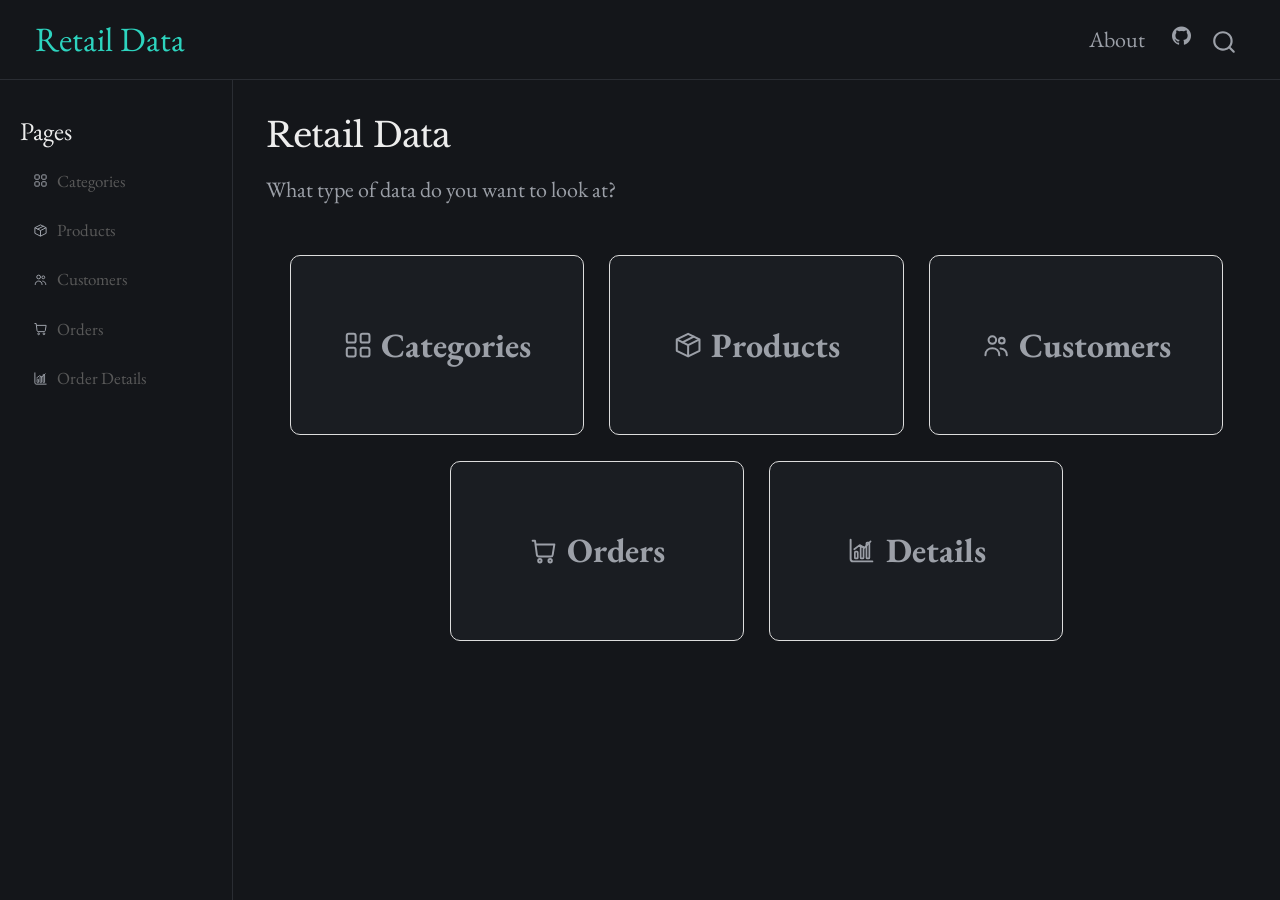
==== commit 65224ddb: "crosstalk working" ====
--- a/docs/index.html
+++ b/docs/index.html
@@ -2,7 +2,7 @@
 <html xmlns="http://www.w3.org/1999/xhtml" lang="en" xml:lang="en"><head>
 
 <meta charset="utf-8">
-<meta name="generator" content="quarto-1.9.38">
+<meta name="generator" content="quarto-1.10.18">
 
 <meta name="viewport" content="width=device-width, initial-scale=1.0, user-scalable=yes">
 
@@ -12,10 +12,13 @@
 /* Default styles provided by pandoc.
 ** See https://pandoc.org/MANUAL.html#variables-for-html for config info.
 */
-code{white-space: pre-wrap;}
 span.smallcaps{font-variant: small-caps;}
-div.columns{display: flex; gap: min(4vw, 1.5em);}
-div.column{flex: auto; overflow-x: auto;}
+div.columns{display: flex; gap: 1.5em;}
+div.column{flex: auto;}
+@media screen {
+div.columns{gap: min(4vw, 1.5em);}
+div.column{overflow-x: auto;}
+}
 div.hanging-indent{margin-left: 1.5em; text-indent: -1.5em;}
 ul.task-list{list-style: none;}
 ul.task-list li input[type="checkbox"] {
@@ -37,10 +40,10 @@
 <script src="site_libs/quarto-html/popper.min.js"></script>
 <script src="site_libs/quarto-html/tippy.umd.min.js"></script>
 <link href="site_libs/quarto-html/tippy.css" rel="stylesheet">
-<link href="site_libs/quarto-html/quarto-syntax-highlighting-15634bcf2e68342d4ad2dfa704d543f6.css" rel="stylesheet" id="quarto-text-highlighting-styles">
+<link href="site_libs/quarto-html/quarto-syntax-highlighting-64a204ab8560d761af7679ceaba22944.css" rel="stylesheet" id="quarto-text-highlighting-styles">
 <script src="site_libs/bootstrap/bootstrap.min.js"></script>
 <link href="site_libs/bootstrap/bootstrap-icons.css" rel="stylesheet">
-<link href="site_libs/bootstrap/bootstrap-dc1627d83813fef8b1dbb81465ac171e.min.css" rel="stylesheet" append-hash="true" id="quarto-bootstrap" data-mode="light">
+<link href="site_libs/bootstrap/bootstrap-b3ef42bdc7d74e6e93c7b95da9e3eaf5.min.css" rel="stylesheet" append-hash="true" id="quarto-bootstrap" data-mode="light">
 <script id="quarto-search-options" type="application/json">{
   "location": "navbar",
   "copy-button": false,
--- a/docs/site_libs/quarto-html/quarto-syntax-highlighting-64a204ab8560d761af7679ceaba22944.css
+++ b/docs/site_libs/quarto-html/quarto-syntax-highlighting-64a204ab8560d761af7679ceaba22944.css
@@ -0,0 +1,236 @@
+/* quarto syntax highlight colors */
+:root {
+  --quarto-hl-ot-color: #003B4F;
+  --quarto-hl-at-color: #657422;
+  --quarto-hl-ss-color: #20794D;
+  --quarto-hl-an-color: #5E5E5E;
+  --quarto-hl-fu-color: #4758AB;
+  --quarto-hl-st-color: #20794D;
+  --quarto-hl-cf-color: #003B4F;
+  --quarto-hl-op-color: #5E5E5E;
+  --quarto-hl-er-color: #AD0000;
+  --quarto-hl-bn-color: #AD0000;
+  --quarto-hl-al-color: #AD0000;
+  --quarto-hl-va-color: #111111;
+  --quarto-hl-bu-color: inherit;
+  --quarto-hl-ex-color: inherit;
+  --quarto-hl-pp-color: #AD0000;
+  --quarto-hl-in-color: #5E5E5E;
+  --quarto-hl-vs-color: #20794D;
+  --quarto-hl-wa-color: #5E5E5E;
+  --quarto-hl-do-color: #5E5E5E;
+  --quarto-hl-im-color: #00769E;
+  --quarto-hl-ch-color: #20794D;
+  --quarto-hl-dt-color: #AD0000;
+  --quarto-hl-fl-color: #AD0000;
+  --quarto-hl-co-color: #5E5E5E;
+  --quarto-hl-cv-color: #5E5E5E;
+  --quarto-hl-cn-color: #8f5902;
+  --quarto-hl-sc-color: #5E5E5E;
+  --quarto-hl-dv-color: #AD0000;
+  --quarto-hl-kw-color: #003B4F;
+}
+
+/* other quarto variables */
+:root {
+  --quarto-font-monospace: SFMono-Regular, Menlo, Monaco, Consolas, "Liberation Mono", "Courier New", monospace;
+}
+
+/* syntax highlight based on Pandoc's rules */
+pre > code.sourceCode > span {
+  color: #003B4F;
+}
+
+code.sourceCode > span {
+  color: #003B4F;
+}
+
+div.sourceCode,
+div.sourceCode pre.sourceCode {
+  color: #003B4F;
+}
+
+/* Normal */
+code span {
+  color: #003B4F;
+}
+
+/* Alert */
+code span.al {
+  color: #AD0000;
+  font-style: inherit;
+}
+
+/* Annotation */
+code span.an {
+  color: #5E5E5E;
+  font-style: inherit;
+}
+
+/* Attribute */
+code span.at {
+  color: #657422;
+  font-style: inherit;
+}
+
+/* BaseN */
+code span.bn {
+  color: #AD0000;
+  font-style: inherit;
+}
+
+/* BuiltIn */
+code span.bu {
+  font-style: inherit;
+}
+
+/* ControlFlow */
+code span.cf {
+  color: #003B4F;
+  font-weight: bold;
+  font-style: inherit;
+}
+
+/* Char */
+code span.ch {
+  color: #20794D;
+  font-style: inherit;
+}
+
+/* Constant */
+code span.cn {
+  color: #8f5902;
+  font-style: inherit;
+}
+
+/* Comment */
+code span.co {
+  color: #5E5E5E;
+  font-style: inherit;
+}
+
+/* CommentVar */
+code span.cv {
+  color: #5E5E5E;
+  font-style: italic;
+}
+
+/* Documentation */
+code span.do {
+  color: #5E5E5E;
+  font-style: italic;
+}
+
+/* DataType */
+code span.dt {
+  color: #AD0000;
+  font-style: inherit;
+}
+
+/* DecVal */
+code span.dv {
+  color: #AD0000;
+  font-style: inherit;
+}
+
+/* Error */
+code span.er {
+  color: #AD0000;
+  font-style: inherit;
+}
+
+/* Extension */
+code span.ex {
+  font-style: inherit;
+}
+
+/* Float */
+code span.fl {
+  color: #AD0000;
+  font-style: inherit;
+}
+
+/* Function */
+code span.fu {
+  color: #4758AB;
+  font-style: inherit;
+}
+
+/* Import */
+code span.im {
+  color: #00769E;
+  font-style: inherit;
+}
+
+/* Information */
+code span.in {
+  color: #5E5E5E;
+  font-style: inherit;
+}
+
+/* Keyword */
+code span.kw {
+  color: #003B4F;
+  font-weight: bold;
+  font-style: inherit;
+}
+
+/* Operator */
+code span.op {
+  color: #5E5E5E;
+  font-style: inherit;
+}
+
+/* Other */
+code span.ot {
+  color: #003B4F;
+  font-style: inherit;
+}
+
+/* Preprocessor */
+code span.pp {
+  color: #AD0000;
+  font-style: inherit;
+}
+
+/* SpecialChar */
+code span.sc {
+  color: #5E5E5E;
+  font-style: inherit;
+}
+
+/* SpecialString */
+code span.ss {
+  color: #20794D;
+  font-style: inherit;
+}
+
+/* String */
+code span.st {
+  color: #20794D;
+  font-style: inherit;
+}
+
+/* Variable */
+code span.va {
+  color: #111111;
+  font-style: inherit;
+}
+
+/* VerbatimString */
+code span.vs {
+  color: #20794D;
+  font-style: inherit;
+}
+
+/* Warning */
+code span.wa {
+  color: #5E5E5E;
+  font-style: italic;
+}
+
+.prevent-inlining {
+  content: "</";
+}
+
+/*# sourceMappingURL=9d8d5bb603a83b8298b89080a598c93b.css.map */
